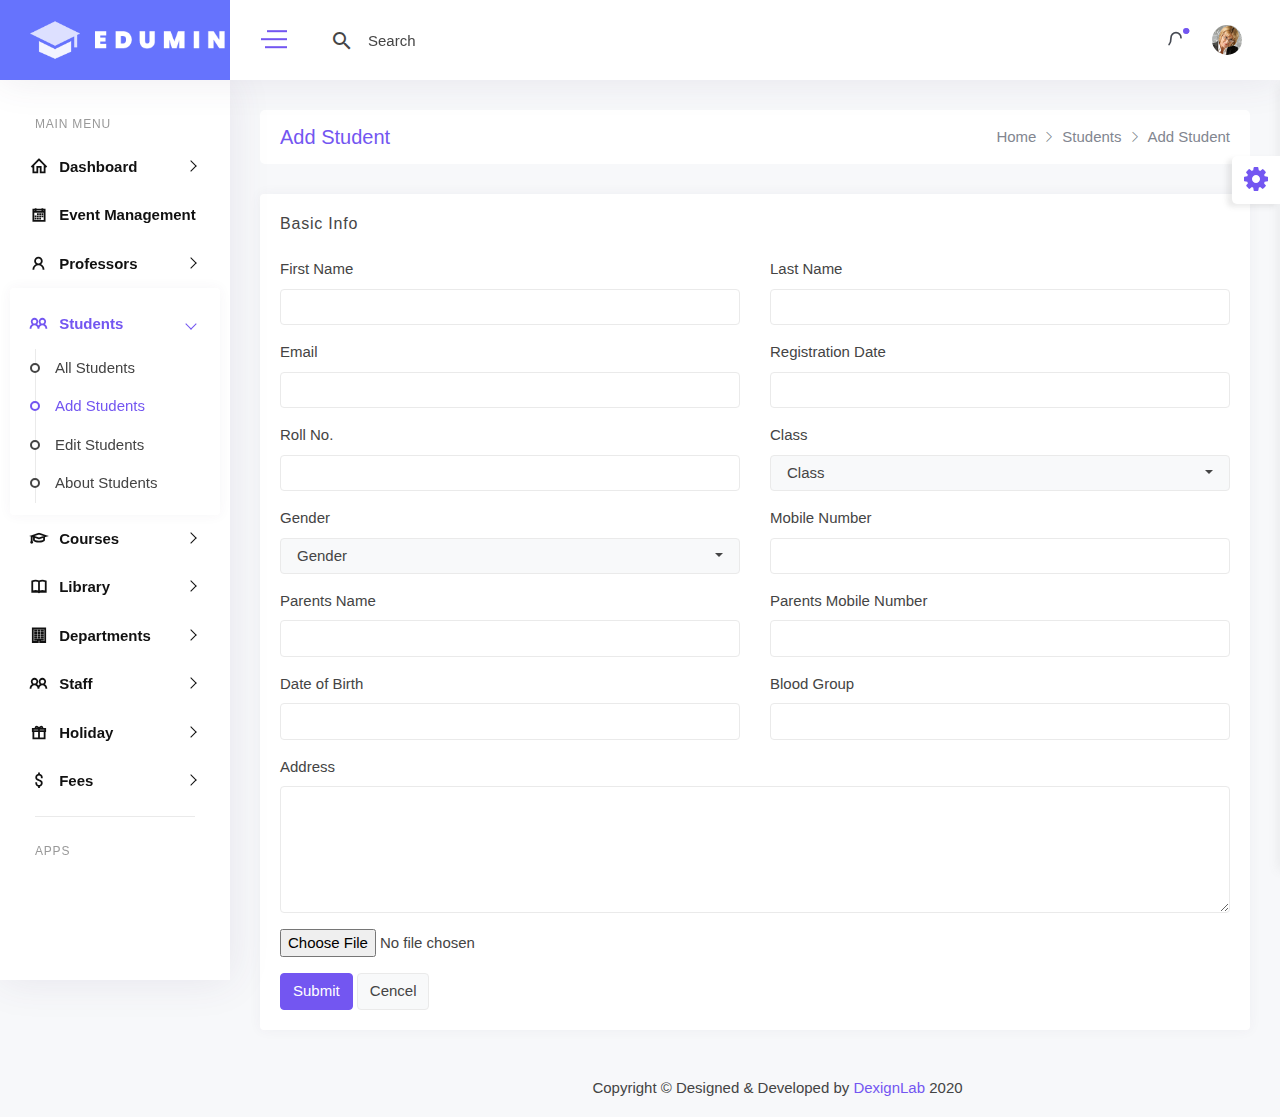
==== Interface/add-student.html @ b11cf848 "added interface for the project" ====
﻿<!DOCTYPE html>
<html lang="en">

<head>
	
	<meta charset="utf-8">
    <meta http-equiv="X-UA-Compatible" content="IE=edge">
    <meta name="viewport" content="width=device-width,initial-scale=1">
    <title>Edumin - Bootstrap Admin Dashboard </title>
    <!-- Favicon icon -->
    <link rel="icon" type="image/png" sizes="16x16" href="images/favicon.png">
    <link rel="stylesheet" href="vendor/bootstrap-select/dist/css/bootstrap-select.min.css">
    <link rel="stylesheet" href="css/style.css">
	
	<!-- Pick date -->
    <link rel="stylesheet" href="vendor/pickadate/themes/default.css">
    <link rel="stylesheet" href="vendor/pickadate/themes/default.date.css">

</head>

<body>

    <!--*******************
        Preloader start
    ********************-->
    <div id="preloader">
        <div class="sk-three-bounce">
            <div class="sk-child sk-bounce1"></div>
            <div class="sk-child sk-bounce2"></div>
            <div class="sk-child sk-bounce3"></div>
        </div>
    </div>
    <!--*******************
        Preloader end
    ********************-->

    <!--**********************************
        Main wrapper start
    ***********************************-->
    <div id="main-wrapper">

        <!--**********************************
            Nav header start
        ***********************************-->
        <div class="nav-header">
            <a href="index.html" class="brand-logo">
                <img class="logo-abbr" src="images/logo-white.png" alt="">
                <img class="logo-compact" src="images/logo-text-white.png" alt="">
                <img class="brand-title" src="images/logo-text-white.png" alt="">
            </a>

            <div class="nav-control">
                <div class="hamburger">
                    <span class="line"></span><span class="line"></span><span class="line"></span>
                </div>
            </div>
        </div>
        <!--**********************************
            Nav header end
        ***********************************-->

        <!--**********************************
            Header start
        ***********************************-->
        <div class="header">
            <div class="header-content">
                <nav class="navbar navbar-expand">
                    <div class="collapse navbar-collapse justify-content-between">
                        <div class="header-left">
                            <div class="search_bar dropdown">
                                <span class="search_icon p-3 c-pointer" data-toggle="dropdown">
                                    <i class="mdi mdi-magnify"></i>
                                </span>
                                <div class="dropdown-menu p-0 m-0">
                                    <form>
                                        <input class="form-control" type="search" placeholder="Search" aria-label="Search">
                                    </form>
                                </div>
                            </div>
                        </div>

                        <ul class="navbar-nav header-right">
                            <li class="nav-item dropdown notification_dropdown">
                                <a class="nav-link bell ai-icon" href="#" role="button" data-toggle="dropdown">
                                    <svg id="icon-user" xmlns="http://www.w3.org/2000/svg" width="20" height="20" viewbox="0 0 24 24" fill="none" stroke="currentColor" stroke-width="2" stroke-linecap="round" stroke-linejoin="round" class="feather feather-bell">
										<path d="M18 8A6 6 0 0 0 6 8c0 7-3 9-3 9h18s-3-2-3-9"></path>
										<path d="M13.73 21a2 2 0 0 1-3.46 0"></path>
									</svg>
                                    <div class="pulse-css"></div>
                                </a>
                                <div class="dropdown-menu dropdown-menu-right">
                                    <ul class="list-unstyled">
                                        <li class="media dropdown-item">
                                            <span class="success"><i class="ti-user"></i></span>
                                            <div class="media-body">
                                                <a href="#">
                                                    <p><strong>Martin</strong> has added a <strong>customer</strong> Successfully
                                                    </p>
                                                </a>
                                            </div>
                                            <span class="notify-time">3:20 am</span>
                                        </li>
                                        <li class="media dropdown-item">
                                            <span class="primary"><i class="ti-shopping-cart"></i></span>
                                            <div class="media-body">
                                                <a href="#">
                                                    <p><strong>Jennifer</strong> purchased Light Dashboard 2.0.</p>
                                                </a>
                                            </div>
                                            <span class="notify-time">3:20 am</span>
                                        </li>
                                        <li class="media dropdown-item">
                                            <span class="danger"><i class="ti-bookmark"></i></span>
                                            <div class="media-body">
                                                <a href="#">
                                                    <p><strong>Robin</strong> marked a <strong>ticket</strong> as unsolved.
                                                    </p>
                                                </a>
                                            </div>
                                            <span class="notify-time">3:20 am</span>
                                        </li>
                                        <li class="media dropdown-item">
                                            <span class="primary"><i class="ti-heart"></i></span>
                                            <div class="media-body">
                                                <a href="#">
                                                    <p><strong>David</strong> purchased Light Dashboard 1.0.</p>
                                                </a>
                                            </div>
                                            <span class="notify-time">3:20 am</span>
                                        </li>
                                        <li class="media dropdown-item">
                                            <span class="success"><i class="ti-image"></i></span>
                                            <div class="media-body">
                                                <a href="#">
                                                    <p><strong> James.</strong> has added a<strong>customer</strong> Successfully
                                                    </p>
                                                </a>
                                            </div>
                                            <span class="notify-time">3:20 am</span>
                                        </li>
                                    </ul>
                                    <a class="all-notification" href="#">See all notifications <i class="ti-arrow-right"></i></a>
                                </div>
                            </li>
                            <li class="nav-item dropdown header-profile">
                                <a class="nav-link" href="#" role="button" data-toggle="dropdown">
                                    <img src="images/profile/education/pic1.jpg" width="20" alt="">
                                </a>
                                <div class="dropdown-menu dropdown-menu-right">
                                    <a href="app-profile.html" class="dropdown-item ai-icon">
                                        <svg id="icon-user1" xmlns="http://www.w3.org/2000/svg" width="18" height="18" viewbox="0 0 24 24" fill="none" stroke="currentColor" stroke-width="2" stroke-linecap="round" stroke-linejoin="round" class="feather feather-user"><path d="M20 21v-2a4 4 0 0 0-4-4H8a4 4 0 0 0-4 4v2"></path><circle cx="12" cy="7" r="4"></circle></svg>
                                        <span class="ml-2">Profile </span>
                                    </a>
                                    <a href="email-inbox.html" class="dropdown-item ai-icon">
                                        <svg id="icon-inbox" xmlns="http://www.w3.org/2000/svg" width="18" height="18" viewbox="0 0 24 24" fill="none" stroke="currentColor" stroke-width="2" stroke-linecap="round" stroke-linejoin="round" class="feather feather-mail"><path d="M4 4h16c1.1 0 2 .9 2 2v12c0 1.1-.9 2-2 2H4c-1.1 0-2-.9-2-2V6c0-1.1.9-2 2-2z"></path><polyline points="22,6 12,13 2,6"></polyline></svg>
                                        <span class="ml-2">Inbox </span>
                                    </a>
                                    <a href="page-login.html" class="dropdown-item ai-icon">
                                        <svg id="icon-logout" xmlns="http://www.w3.org/2000/svg" width="18" height="18" viewbox="0 0 24 24" fill="none" stroke="currentColor" stroke-width="2" stroke-linecap="round" stroke-linejoin="round" class="feather feather-log-out"><path d="M9 21H5a2 2 0 0 1-2-2V5a2 2 0 0 1 2-2h4"></path><polyline points="16 17 21 12 16 7"></polyline><line x1="21" y1="12" x2="9" y2="12"></line></svg>
                                        <span class="ml-2">Logout </span>
                                    </a>
                                </div>
                            </li>
                        </ul>
                    </div>
                </nav>
            </div>
        </div>
        <!--**********************************
            Header end ti-comment-alt
        ***********************************-->

        <!--**********************************
            Sidebar start
        ***********************************-->
        <div class="dlabnav">
            <div class="dlabnav-scroll">
                <ul class="metismenu" id="menu">
                    <li class="nav-label first">Main Menu</li>
                    <li><a class="has-arrow" href="javascript:void()" aria-expanded="false">
							<i class="la la-home"></i>
							<span class="nav-text">Dashboard</span>
						</a>
                        <ul aria-expanded="false">
                            <li><a href="index.html">Dashboard 1</a></li>
                            <li><a href="index-2.html">Dashboard 2</a></li>
                            <li><a href="index-3.html">Dashboard 3</a></li>
                        </ul>
                    </li>
					<li><a class="ai-icon" href="event-management.html" aria-expanded="false">
							<i class="la la-calendar"></i>
							<span class="nav-text">Event Management</span>
						</a>
                    </li>
					<li><a class="has-arrow" href="javascript:void()" aria-expanded="false">
							<i class="la la-user"></i>
							<span class="nav-text">Professors</span>
						</a>
                        <ul aria-expanded="false">
                            <li><a href="all-professors.html">All Professor</a></li>
                            <li><a href="add-professor.html">Add Professor</a></li>
                            <li><a href="edit-professor.html">Edit Professor</a></li>
                            <li><a href="professor-profile.html">Professor Profile</a></li>
                        </ul>
                    </li>
					<li><a class="has-arrow" href="javascript:void()" aria-expanded="false">
							<i class="la la-users"></i>
							<span class="nav-text">Students</span>
						</a>
                        <ul aria-expanded="false">
                            <li><a href="all-students.html">All Students</a></li>
                            <li><a href="add-student.html">Add Students</a></li>
                            <li><a href="edit-student.html">Edit Students</a></li>
                            <li><a href="about-student.html">About Students</a></li>
                        </ul>
                    </li>
					<li><a class="has-arrow" href="javascript:void()" aria-expanded="false">
							<i class="la la-graduation-cap"></i>
							<span class="nav-text">Courses</span>
						</a>
                        <ul aria-expanded="false">
                            <li><a href="all-courses.html">All Courses</a></li>
                            <li><a href="add-courses.html">Add Courses</a></li>
                            <li><a href="edit-courses.html">Edit Courses</a></li>
                            <li><a href="about-courses.html">About Courses</a></li>
                        </ul>
                    </li>
					<li><a class="has-arrow" href="javascript:void()" aria-expanded="false">
							<i class="la la-book"></i>
							<span class="nav-text">Library</span>
						</a>
                        <ul aria-expanded="false">
                            <li><a href="all-library.html">All Library</a></li>
                            <li><a href="add-library.html">Add Library</a></li>
                            <li><a href="edit-library.html">Edit Library</a></li>
                        </ul>
                    </li>
					<li><a class="has-arrow" href="javascript:void()" aria-expanded="false">
							<i class="la la-building"></i>
							<span class="nav-text">Departments</span>
						</a>
                        <ul aria-expanded="false">
                            <li><a href="all-departments.html">All Departments</a></li>
                            <li><a href="add-departments.html">Add Departments</a></li>
                            <li><a href="edit-departments.html">Edit Departments</a></li>
                        </ul>
                    </li>
					<li><a class="has-arrow" href="javascript:void()" aria-expanded="false">
							<i class="la la-users"></i>
							<span class="nav-text">Staff</span>
						</a>
                        <ul aria-expanded="false">
                            <li><a href="all-staff.html">All Staff</a></li>
                            <li><a href="add-staff.html">Add Staff</a></li>
                            <li><a href="edit-staff.html">Edit Staff</a></li>
                            <li><a href="staff-profile.html">Staff Profile</a></li>
                        </ul>
                    </li>
					<li><a class="has-arrow" href="javascript:void()" aria-expanded="false">
							<i class="la la-gift"></i>
							<span class="nav-text">Holiday</span>
						</a>
                        <ul aria-expanded="false">
                            <li><a href="all-holiday.html">All Holiday</a></li>
                            <li><a href="add-holiday.html">Add Holiday</a></li>
                            <li><a href="edit-holiday.html">Edit Holiday</a></li>
                            <li><a href="holiday-calendar.html">Holiday Calendar</a></li>
                        </ul>
                    </li>
					<li><a class="has-arrow" href="javascript:void()" aria-expanded="false">
							<i class="la la-dollar"></i>
							<span class="nav-text">Fees</span>
						</a>
                        <ul aria-expanded="false">
                            <li><a href="fees-collection.html">Fees Collection</a></li>
                            <li><a href="add-fees.html">Add Fees</a></li>
                            <li><a href="fees-receipt.html">Fees Receipt</a></li>
                        </ul>
                    </li>					
                    <li class="nav-label">Apps</li>
                    <li><a class="has-arrow" href="javascript:void()" aria-expanded="false">
							<i class="la la-users"></i>
							<span class="nav-text">Apps</span>
						</a>
                        <ul aria-expanded="false">
                            <li><a href="app-profile.html">Profile</a></li>
                            <li><a class="has-arrow" href="javascript:void()" aria-expanded="false">Email</a>
                                <ul aria-expanded="false">
                                    <li><a href="email-compose.html">Compose</a></li>
                                    <li><a href="email-inbox.html">Inbox</a></li>
                                    <li><a href="email-read.html">Read</a></li>
                                </ul>
                            </li>
                            <li><a href="app-calender.html">Calendar</a></li>
							<li><a class="has-arrow" href="javascript:void()" aria-expanded="false">Shop</a>
                                <ul aria-expanded="false">
                                    <li><a href="ecom-product-grid.html">Product Grid</a></li>
									<li><a href="ecom-product-list.html">Product List</a></li>
									<li><a href="ecom-product-detail.html">Product Details</a></li>
									<li><a href="ecom-product-order.html">Order</a></li>
									<li><a href="ecom-checkout.html">Checkout</a></li>
									<li><a href="ecom-invoice.html">Invoice</a></li>
									<li><a href="ecom-customers.html">Customers</a></li>
                                </ul>
                            </li>
                        </ul>
                    </li>
                    <li><a class="has-arrow ai-icon" href="javascript:void()" aria-expanded="false">
							<i class="la la-signal"></i>
							<span class="nav-text">Charts</span>
						</a>
                        <ul aria-expanded="false">
                            <li><a href="chart-flot.html">Flot</a></li>
                            <li><a href="chart-morris.html">Morris</a></li>
                            <li><a href="chart-chartjs.html">Chartjs</a></li>
                            <li><a href="chart-chartist.html">Chartist</a></li>
                            <li><a href="chart-sparkline.html">Sparkline</a></li>
                            <li><a href="chart-peity.html">Peity</a></li>
                        </ul>
                    </li>
                    <li class="nav-label">Components</li>
                    <li class="mega-menu mega-menu-xl"><a class="has-arrow ai-icon" href="javascript:void()" aria-expanded="false">
							<i class="la la-globe"></i>
							<span class="nav-text">Bootstrap</span>
						</a>
                        <ul aria-expanded="false">
                            <li><a href="ui-accordion.html">Accordion</a></li>
                            <li><a href="ui-alert.html">Alert</a></li>
                            <li><a href="ui-badge.html">Badge</a></li>
                            <li><a href="ui-button.html">Button</a></li>
                            <li><a href="ui-modal.html">Modal</a></li>
                            <li><a href="ui-button-group.html">Button Group</a></li>
                            <li><a href="ui-list-group.html">List Group</a></li>
                            <li><a href="ui-media-object.html">Media Object</a></li>
                            <li><a href="ui-card.html">Cards</a></li>
                            <li><a href="ui-carousel.html">Carousel</a></li>
                            <li><a href="ui-dropdown.html">Dropdown</a></li>
                            <li><a href="ui-popover.html">Popover</a></li>
                            <li><a href="ui-progressbar.html">Progressbar</a></li>
                            <li><a href="ui-tab.html">Tab</a></li>
                            <li><a href="ui-typography.html">Typography</a></li>
                            <li><a href="ui-pagination.html">Pagination</a></li>
                            <li><a href="ui-grid.html">Grid</a></li>
                        </ul>
                    </li>
                    <li><a class="has-arrow" href="javascript:void()" aria-expanded="false">
							<i class="la la-plus-square-o"></i>
							<span class="nav-text">Plugins</span>
						</a>
                        <ul aria-expanded="false">
                            <li><a href="uc-select2.html">Select 2</a></li>
                            <li><a href="uc-nestable.html">Nestedable</a></li>
                            <li><a href="uc-noui-slider.html">Noui Slider</a></li>
                            <li><a href="uc-sweetalert.html">Sweet Alert</a></li>
                            <li><a href="uc-toastr.html">Toastr</a></li>
                            <li><a href="map-jqvmap.html">Jqv Map</a></li>
                        </ul>
                    </li>
                    <li><a href="widget-basic.html" aria-expanded="false">
							<i class="la la-desktop"></i>
							<span class="nav-text">Widget</span>
						</a></li>
                    <li class="nav-label">Forms</li>
                    <li><a class="has-arrow" href="javascript:void()" aria-expanded="false">
							<i class="la la-file-text"></i>
							<span class="nav-text">Forms</span>
						</a>
                        <ul aria-expanded="false">
                            <li><a href="form-element.html">Form Elements</a></li>
                            <li><a href="form-wizard.html">Wizard</a></li>
                            <li><a href="form-editor-summernote.html">Summernote</a></li>
                            <li><a href="form-pickers.html">Pickers</a></li>
                            <li><a href="form-validation-jquery.html">Jquery Validate</a></li>
                        </ul>
                    </li>
                    <li class="nav-label">Table</li>
                    <li><a class="has-arrow" href="javascript:void()" aria-expanded="false">
							<i class="la la-table"></i>
							<span class="nav-text">Table</span>
						</a>
                        <ul aria-expanded="false">
                            <li><a href="table-bootstrap-basic.html">Bootstrap</a></li>
                            <li><a href="table-datatable-basic.html">Datatable</a></li>
                        </ul>
                    </li>
                    <li class="nav-label">Extra</li>
                    <li><a class="has-arrow" href="javascript:void()" aria-expanded="false">
							<i class="la la-th-list"></i>
							<span class="nav-text">Pages</span>
						</a>
                        <ul aria-expanded="false">
                            <li><a href="page-register.html">Register</a></li>
                            <li><a href="page-login.html">Login</a></li>
                            <li><a class="has-arrow" href="javascript:void()" aria-expanded="false">Error</a>
                                <ul aria-expanded="false">
                                    <li><a href="page-error-400.html">Error 400</a></li>
                                    <li><a href="page-error-403.html">Error 403</a></li>
                                    <li><a href="page-error-404.html">Error 404</a></li>
                                    <li><a href="page-error-500.html">Error 500</a></li>
                                    <li><a href="page-error-503.html">Error 503</a></li>
                                </ul>
                            </li>
                            <li><a href="page-lock-screen.html">Lock Screen</a></li>
                        </ul>
                    </li>
				</ul>
            </div>
        </div>
        <!--**********************************
            Sidebar end
        ***********************************-->

		
		
        <!--**********************************
            Content body start
        ***********************************-->
        <div class="content-body">
            <!-- row -->
            <div class="container-fluid">
				
				<div class="row page-titles mx-0">
                    <div class="col-sm-6 p-md-0">
                        <div class="welcome-text">
                            <h4>Add Student</h4>
                        </div>
                    </div>
                    <div class="col-sm-6 p-md-0 justify-content-sm-end mt-2 mt-sm-0 d-flex">
                        <ol class="breadcrumb">
                            <li class="breadcrumb-item"><a href="index.html">Home</a></li>
                            <li class="breadcrumb-item active"><a href="javascript:void(0);">Students</a></li>
                            <li class="breadcrumb-item active"><a href="javascript:void(0);">Add Student</a></li>
                        </ol>
                    </div>
                </div>
				
				<div class="row">
					<div class="col-xl-12 col-xxl-12 col-sm-12">
                        <div class="card">
                            <div class="card-header">
								<h5 class="card-title">Basic Info</h5>
							</div>
							<div class="card-body">
                                <form action="#" method="post">
									<div class="row">
										<div class="col-lg-6 col-md-6 col-sm-12">
											<div class="form-group">
												<label class="form-label">First Name</label>
												<input type="text" class="form-control">
											</div>
										</div>
										<div class="col-lg-6 col-md-6 col-sm-12">
											<div class="form-group">
												<label class="form-label">Last Name</label>
												<input type="text" class="form-control">
											</div>
										</div>
										<div class="col-lg-6 col-md-6 col-sm-12">
											<div class="form-group">
												<label class="form-label">Email</label>
												<input type="text" class="form-control">
											</div>
										</div>
										<div class="col-lg-6 col-md-6 col-sm-12">
											<div class="form-group">
												<label class="form-label">Registration Date</label>
												<input name="datepicker" class="datepicker-default form-control" id="datepicker">
											</div>
										</div>
										<div class="col-lg-6 col-md-6 col-sm-12">
											<div class="form-group">
												<label class="form-label">Roll No.</label>
												<input type="text" class="form-control">
											</div>
										</div>
										<div class="col-lg-6 col-md-6 col-sm-12">
											<div class="form-group">
												<label class="form-label">Class</label>
												<select class="form-control">
													<option value="Class">Class</option>
													<option value="html">HTML</option>
													<option value="css">CSS</option>
													<option value="javascript">JavaScript</option>
													<option value="angular">Angular</option>
													<option value="angular">React</option>
													<option value="vuejs">Vue.js</option>
													<option value="ruby">Ruby</option>
													<option value="php">PHP</option>
													<option value="asp">ASP.NET</option>
													<option value="python">Python</option>
													<option value="mysql">MySQL</option>
												</select>
											</div>
										</div>
										<div class="col-lg-6 col-md-6 col-sm-12">
											<div class="form-group">
												<label class="form-label">Gender</label>
												<select class="form-control">
													<option value="Gender">Gender</option>
													<option value="Male">Male</option>
													<option value="Female">Female</option>
												</select>
											</div>
										</div>
										<div class="col-lg-6 col-md-6 col-sm-12">
											<div class="form-group">
												<label class="form-label">Mobile Number</label>
												<input type="text" class="form-control">
											</div>
										</div>
										<div class="col-lg-6 col-md-6 col-sm-12">
											<div class="form-group">
												<label class="form-label">Parents Name</label>
												<input type="text" class="form-control">
											</div>
										</div>
										<div class="col-lg-6 col-md-6 col-sm-12">
											<div class="form-group">
												<label class="form-label">Parents Mobile Number</label>
												<input type="text" class="form-control">
											</div>
										</div>
										<div class="col-lg-6 col-md-6 col-sm-12">
											<div class="form-group">
												<label class="form-label">Date of Birth</label>
												<input name="datepicker" class="datepicker-default form-control" id="datepicker1">
											</div>
										</div>
										<div class="col-lg-6 col-md-6 col-sm-12">
											<div class="form-group">
												<label class="form-label">Blood Group</label>
												<input type="text" class="form-control">
											</div>
										</div>
										<div class="col-lg-12 col-md-12 col-sm-12">
											<div class="form-group">
												<label class="form-label">Address</label>
												<textarea class="form-control" rows="5"></textarea>
											</div>
										</div>
										<div class="col-lg-12 col-md-12 col-sm-12">
											<div class="form-group fallback w-100">
												<input type="file" class="dropify" data-default-file="">
											</div>
										</div>
										<div class="col-lg-12 col-md-12 col-sm-12">
											<button type="submit" class="btn btn-primary">Submit</button>
											<button type="submit" class="btn btn-light">Cencel</button>
										</div>
									</div>
								</form>
                            </div>
                        </div>
                    </div>
				</div>
                
            </div>
        </div>
        <!--**********************************
            Content body end
        ***********************************-->


        <!--**********************************
            Footer start
        ***********************************-->
        <div class="footer">
            <div class="copyright">
                <p>Copyright © Designed &amp; Developed by <a href="../index.htm" target="_blank">DexignLab</a> 2020</p>
            </div>
        </div>
        <!--**********************************
            Footer end
        ***********************************-->

		<!--**********************************
           Support ticket button start
        ***********************************-->

        <!--**********************************
           Support ticket button end
        ***********************************-->


    </div>
    <!--**********************************
        Main wrapper end
    ***********************************-->

    <!--**********************************
        Scripts
    ***********************************-->
    <!-- Required vendors -->
<script src="vendor/global/global.min.js"></script>
	<script src="vendor/bootstrap-select/dist/js/bootstrap-select.min.js"></script>
    <script src="js/custom.min.js"></script>
	<script src="js/dlabnav-init.js"></script>

	<!-- Svganimation scripts -->
    <script src="vendor/svganimation/vivus.min.js"></script>
    <script src="vendor/svganimation/svg.animation.js"></script>
    <script src="js/styleSwitcher.js"></script>
	
	<!-- pickdate -->
    <script src="vendor/pickadate/picker.js"></script>
    <script src="vendor/pickadate/picker.time.js"></script>
    <script src="vendor/pickadate/picker.date.js"></script>
	
	<!-- Pickdate -->
    <script src="js/plugins-init/pickadate-init.js"></script>
	
</body>
</html>
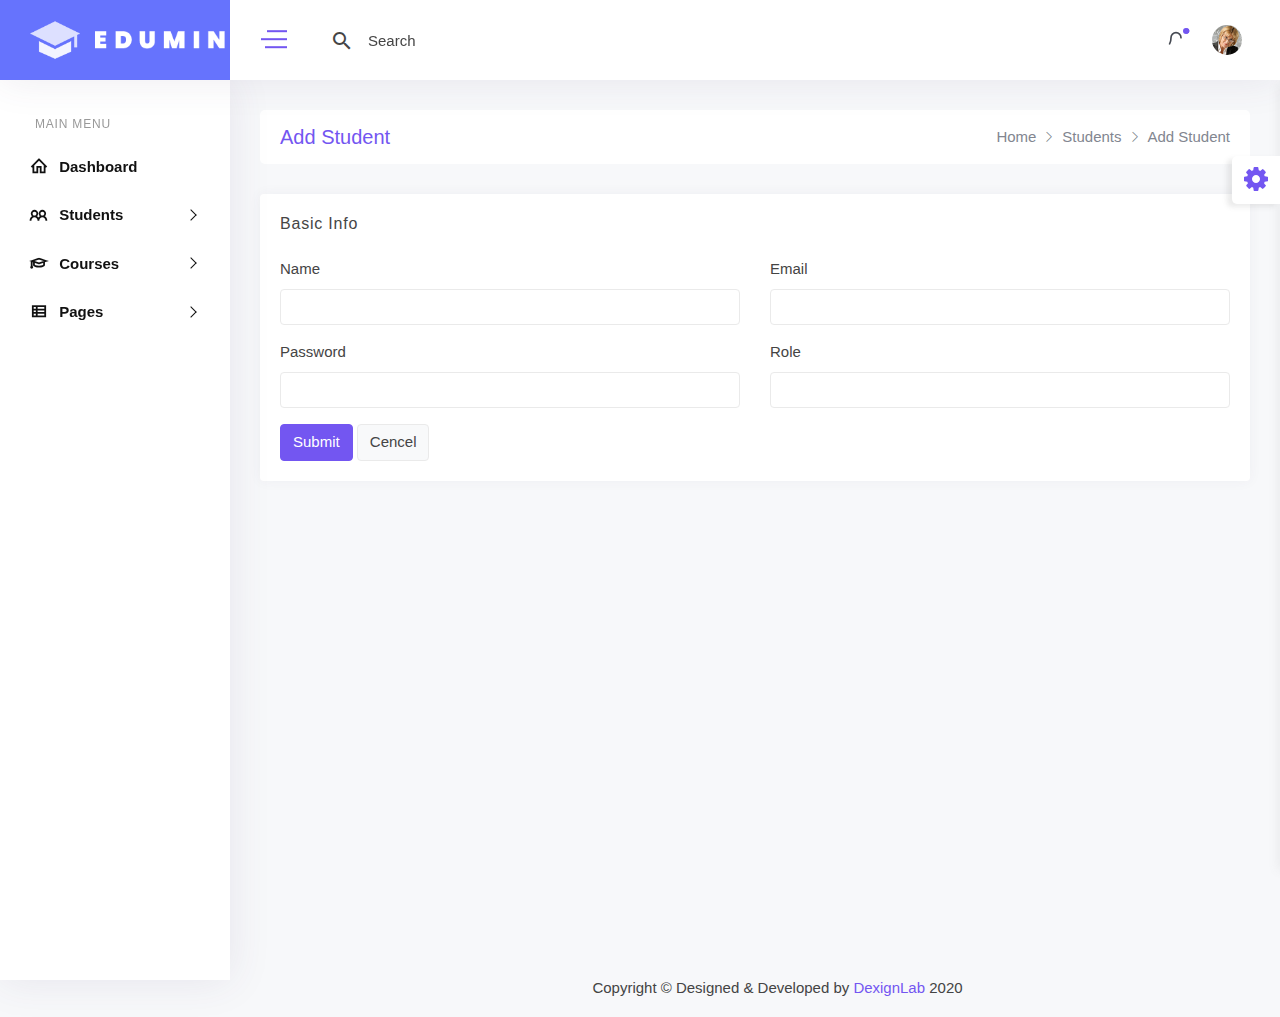
==== commit 50e0d8ca: "Ajouter modification en partie user" ====
--- a/Interface/add-student.html
+++ b/Interface/add-student.html
@@ -175,237 +175,75 @@
         ***********************************-->
         <div class="dlabnav">
             <div class="dlabnav-scroll">
-                <ul class="metismenu" id="menu">
-                    <li class="nav-label first">Main Menu</li>
-                    <li><a class="has-arrow" href="javascript:void()" aria-expanded="false">
-							<i class="la la-home"></i>
-							<span class="nav-text">Dashboard</span>
-						</a>
-                        <ul aria-expanded="false">
-                            <li><a href="index.html">Dashboard 1</a></li>
-                            <li><a href="index-2.html">Dashboard 2</a></li>
-                            <li><a href="index-3.html">Dashboard 3</a></li>
-                        </ul>
+              <ul class="metismenu" id="menu">
+                <li class="nav-label first">Main Menu</li>
+                <li>
+                  <a href="index.html" aria-expanded="false">
+                    <i class="la la-home"></i>
+                    <span class="nav-text">Dashboard</span>
+                  </a>
+                </li>
+                <li><a class="has-arrow" href="javascript:void()" aria-expanded="false">
+                                <i class="la la-users"></i>
+                                <span class="nav-text">Students</span>
+                            </a>
+                            <ul aria-expanded="false">
+                                <li><a href="all-students.html">All Students</a></li>
+                            </ul>
+                        </li>
+                <!-- <li>
+                  <a href="all-students.html" aria-expanded="false">
+                    <i class="la la-users"></i>
+                    <span class="nav-text">Students</span>
+                  </a>
+                </li> -->
+                <li>
+                  <a
+                    class="has-arrow"
+                    href="javascript:void()"
+                    aria-expanded="false">
+                    <i class="la la-graduation-cap"></i>
+                    <span class="nav-text">Courses</span>
+                  </a>
+                  <ul aria-expanded="false">
+                    <li><a href="all-courses.html">All Courses</a></li>
+                    <li><a href="add-courses.html">Add Courses</a></li>
+                    <li><a href="edit-courses.html">Edit Courses</a></li>
+                    <li><a href="about-courses.html">About Courses</a></li>
+                  </ul>
+                </li>
+                <li>
+                  <a
+                    class="has-arrow"
+                    href="javascript:void()"
+                    aria-expanded="false">
+                    <i class="la la-th-list"></i>
+                    <span class="nav-text">Pages</span>
+                  </a>
+                  <ul aria-expanded="false">
+                    <li><a href="page-register.html">Register</a></li>
+                    <li><a href="page-login.html">Login</a></li>
+                    <li>
+                      <a
+                        class="has-arrow"
+                        href="javascript:void()"
+                        aria-expanded="false"
+                        >Error</a
+                      >
+                      <ul aria-expanded="false">
+                        <li><a href="page-error-400.html">Error 400</a></li>
+                        <li><a href="page-error-403.html">Error 403</a></li>
+                        <li><a href="page-error-404.html">Error 404</a></li>
+                        <li><a href="page-error-500.html">Error 500</a></li>
+                        <li><a href="page-error-503.html">Error 503</a></li>
+                      </ul>
                     </li>
-					<li><a class="ai-icon" href="event-management.html" aria-expanded="false">
-							<i class="la la-calendar"></i>
-							<span class="nav-text">Event Management</span>
-						</a>
-                    </li>
-					<li><a class="has-arrow" href="javascript:void()" aria-expanded="false">
-							<i class="la la-user"></i>
-							<span class="nav-text">Professors</span>
-						</a>
-                        <ul aria-expanded="false">
-                            <li><a href="all-professors.html">All Professor</a></li>
-                            <li><a href="add-professor.html">Add Professor</a></li>
-                            <li><a href="edit-professor.html">Edit Professor</a></li>
-                            <li><a href="professor-profile.html">Professor Profile</a></li>
-                        </ul>
-                    </li>
-					<li><a class="has-arrow" href="javascript:void()" aria-expanded="false">
-							<i class="la la-users"></i>
-							<span class="nav-text">Students</span>
-						</a>
-                        <ul aria-expanded="false">
-                            <li><a href="all-students.html">All Students</a></li>
-                            <li><a href="add-student.html">Add Students</a></li>
-                            <li><a href="edit-student.html">Edit Students</a></li>
-                            <li><a href="about-student.html">About Students</a></li>
-                        </ul>
-                    </li>
-					<li><a class="has-arrow" href="javascript:void()" aria-expanded="false">
-							<i class="la la-graduation-cap"></i>
-							<span class="nav-text">Courses</span>
-						</a>
-                        <ul aria-expanded="false">
-                            <li><a href="all-courses.html">All Courses</a></li>
-                            <li><a href="add-courses.html">Add Courses</a></li>
-                            <li><a href="edit-courses.html">Edit Courses</a></li>
-                            <li><a href="about-courses.html">About Courses</a></li>
-                        </ul>
-                    </li>
-					<li><a class="has-arrow" href="javascript:void()" aria-expanded="false">
-							<i class="la la-book"></i>
-							<span class="nav-text">Library</span>
-						</a>
-                        <ul aria-expanded="false">
-                            <li><a href="all-library.html">All Library</a></li>
-                            <li><a href="add-library.html">Add Library</a></li>
-                            <li><a href="edit-library.html">Edit Library</a></li>
-                        </ul>
-                    </li>
-					<li><a class="has-arrow" href="javascript:void()" aria-expanded="false">
-							<i class="la la-building"></i>
-							<span class="nav-text">Departments</span>
-						</a>
-                        <ul aria-expanded="false">
-                            <li><a href="all-departments.html">All Departments</a></li>
-                            <li><a href="add-departments.html">Add Departments</a></li>
-                            <li><a href="edit-departments.html">Edit Departments</a></li>
-                        </ul>
-                    </li>
-					<li><a class="has-arrow" href="javascript:void()" aria-expanded="false">
-							<i class="la la-users"></i>
-							<span class="nav-text">Staff</span>
-						</a>
-                        <ul aria-expanded="false">
-                            <li><a href="all-staff.html">All Staff</a></li>
-                            <li><a href="add-staff.html">Add Staff</a></li>
-                            <li><a href="edit-staff.html">Edit Staff</a></li>
-                            <li><a href="staff-profile.html">Staff Profile</a></li>
-                        </ul>
-                    </li>
-					<li><a class="has-arrow" href="javascript:void()" aria-expanded="false">
-							<i class="la la-gift"></i>
-							<span class="nav-text">Holiday</span>
-						</a>
-                        <ul aria-expanded="false">
-                            <li><a href="all-holiday.html">All Holiday</a></li>
-                            <li><a href="add-holiday.html">Add Holiday</a></li>
-                            <li><a href="edit-holiday.html">Edit Holiday</a></li>
-                            <li><a href="holiday-calendar.html">Holiday Calendar</a></li>
-                        </ul>
-                    </li>
-					<li><a class="has-arrow" href="javascript:void()" aria-expanded="false">
-							<i class="la la-dollar"></i>
-							<span class="nav-text">Fees</span>
-						</a>
-                        <ul aria-expanded="false">
-                            <li><a href="fees-collection.html">Fees Collection</a></li>
-                            <li><a href="add-fees.html">Add Fees</a></li>
-                            <li><a href="fees-receipt.html">Fees Receipt</a></li>
-                        </ul>
-                    </li>					
-                    <li class="nav-label">Apps</li>
-                    <li><a class="has-arrow" href="javascript:void()" aria-expanded="false">
-							<i class="la la-users"></i>
-							<span class="nav-text">Apps</span>
-						</a>
-                        <ul aria-expanded="false">
-                            <li><a href="app-profile.html">Profile</a></li>
-                            <li><a class="has-arrow" href="javascript:void()" aria-expanded="false">Email</a>
-                                <ul aria-expanded="false">
-                                    <li><a href="email-compose.html">Compose</a></li>
-                                    <li><a href="email-inbox.html">Inbox</a></li>
-                                    <li><a href="email-read.html">Read</a></li>
-                                </ul>
-                            </li>
-                            <li><a href="app-calender.html">Calendar</a></li>
-							<li><a class="has-arrow" href="javascript:void()" aria-expanded="false">Shop</a>
-                                <ul aria-expanded="false">
-                                    <li><a href="ecom-product-grid.html">Product Grid</a></li>
-									<li><a href="ecom-product-list.html">Product List</a></li>
-									<li><a href="ecom-product-detail.html">Product Details</a></li>
-									<li><a href="ecom-product-order.html">Order</a></li>
-									<li><a href="ecom-checkout.html">Checkout</a></li>
-									<li><a href="ecom-invoice.html">Invoice</a></li>
-									<li><a href="ecom-customers.html">Customers</a></li>
-                                </ul>
-                            </li>
-                        </ul>
-                    </li>
-                    <li><a class="has-arrow ai-icon" href="javascript:void()" aria-expanded="false">
-							<i class="la la-signal"></i>
-							<span class="nav-text">Charts</span>
-						</a>
-                        <ul aria-expanded="false">
-                            <li><a href="chart-flot.html">Flot</a></li>
-                            <li><a href="chart-morris.html">Morris</a></li>
-                            <li><a href="chart-chartjs.html">Chartjs</a></li>
-                            <li><a href="chart-chartist.html">Chartist</a></li>
-                            <li><a href="chart-sparkline.html">Sparkline</a></li>
-                            <li><a href="chart-peity.html">Peity</a></li>
-                        </ul>
-                    </li>
-                    <li class="nav-label">Components</li>
-                    <li class="mega-menu mega-menu-xl"><a class="has-arrow ai-icon" href="javascript:void()" aria-expanded="false">
-							<i class="la la-globe"></i>
-							<span class="nav-text">Bootstrap</span>
-						</a>
-                        <ul aria-expanded="false">
-                            <li><a href="ui-accordion.html">Accordion</a></li>
-                            <li><a href="ui-alert.html">Alert</a></li>
-                            <li><a href="ui-badge.html">Badge</a></li>
-                            <li><a href="ui-button.html">Button</a></li>
-                            <li><a href="ui-modal.html">Modal</a></li>
-                            <li><a href="ui-button-group.html">Button Group</a></li>
-                            <li><a href="ui-list-group.html">List Group</a></li>
-                            <li><a href="ui-media-object.html">Media Object</a></li>
-                            <li><a href="ui-card.html">Cards</a></li>
-                            <li><a href="ui-carousel.html">Carousel</a></li>
-                            <li><a href="ui-dropdown.html">Dropdown</a></li>
-                            <li><a href="ui-popover.html">Popover</a></li>
-                            <li><a href="ui-progressbar.html">Progressbar</a></li>
-                            <li><a href="ui-tab.html">Tab</a></li>
-                            <li><a href="ui-typography.html">Typography</a></li>
-                            <li><a href="ui-pagination.html">Pagination</a></li>
-                            <li><a href="ui-grid.html">Grid</a></li>
-                        </ul>
-                    </li>
-                    <li><a class="has-arrow" href="javascript:void()" aria-expanded="false">
-							<i class="la la-plus-square-o"></i>
-							<span class="nav-text">Plugins</span>
-						</a>
-                        <ul aria-expanded="false">
-                            <li><a href="uc-select2.html">Select 2</a></li>
-                            <li><a href="uc-nestable.html">Nestedable</a></li>
-                            <li><a href="uc-noui-slider.html">Noui Slider</a></li>
-                            <li><a href="uc-sweetalert.html">Sweet Alert</a></li>
-                            <li><a href="uc-toastr.html">Toastr</a></li>
-                            <li><a href="map-jqvmap.html">Jqv Map</a></li>
-                        </ul>
-                    </li>
-                    <li><a href="widget-basic.html" aria-expanded="false">
-							<i class="la la-desktop"></i>
-							<span class="nav-text">Widget</span>
-						</a></li>
-                    <li class="nav-label">Forms</li>
-                    <li><a class="has-arrow" href="javascript:void()" aria-expanded="false">
-							<i class="la la-file-text"></i>
-							<span class="nav-text">Forms</span>
-						</a>
-                        <ul aria-expanded="false">
-                            <li><a href="form-element.html">Form Elements</a></li>
-                            <li><a href="form-wizard.html">Wizard</a></li>
-                            <li><a href="form-editor-summernote.html">Summernote</a></li>
-                            <li><a href="form-pickers.html">Pickers</a></li>
-                            <li><a href="form-validation-jquery.html">Jquery Validate</a></li>
-                        </ul>
-                    </li>
-                    <li class="nav-label">Table</li>
-                    <li><a class="has-arrow" href="javascript:void()" aria-expanded="false">
-							<i class="la la-table"></i>
-							<span class="nav-text">Table</span>
-						</a>
-                        <ul aria-expanded="false">
-                            <li><a href="table-bootstrap-basic.html">Bootstrap</a></li>
-                            <li><a href="table-datatable-basic.html">Datatable</a></li>
-                        </ul>
-                    </li>
-                    <li class="nav-label">Extra</li>
-                    <li><a class="has-arrow" href="javascript:void()" aria-expanded="false">
-							<i class="la la-th-list"></i>
-							<span class="nav-text">Pages</span>
-						</a>
-                        <ul aria-expanded="false">
-                            <li><a href="page-register.html">Register</a></li>
-                            <li><a href="page-login.html">Login</a></li>
-                            <li><a class="has-arrow" href="javascript:void()" aria-expanded="false">Error</a>
-                                <ul aria-expanded="false">
-                                    <li><a href="page-error-400.html">Error 400</a></li>
-                                    <li><a href="page-error-403.html">Error 403</a></li>
-                                    <li><a href="page-error-404.html">Error 404</a></li>
-                                    <li><a href="page-error-500.html">Error 500</a></li>
-                                    <li><a href="page-error-503.html">Error 503</a></li>
-                                </ul>
-                            </li>
-                            <li><a href="page-lock-screen.html">Lock Screen</a></li>
-                        </ul>
-                    </li>
-				</ul>
-            </div>
-        </div>
+                    <li><a href="page-lock-screen.html">Lock Screen</a></li>
+                  </ul>
+                </li>
+              </ul>
+            </div>
+          </div>
         <!--**********************************
             Sidebar end
         ***********************************-->
@@ -445,102 +283,29 @@
 									<div class="row">
 										<div class="col-lg-6 col-md-6 col-sm-12">
 											<div class="form-group">
-												<label class="form-label">First Name</label>
+												<label class="form-label"> Name</label>
 												<input type="text" class="form-control">
 											</div>
 										</div>
-										<div class="col-lg-6 col-md-6 col-sm-12">
-											<div class="form-group">
-												<label class="form-label">Last Name</label>
-												<input type="text" class="form-control">
-											</div>
-										</div>
+										
 										<div class="col-lg-6 col-md-6 col-sm-12">
 											<div class="form-group">
 												<label class="form-label">Email</label>
 												<input type="text" class="form-control">
 											</div>
 										</div>
+
 										<div class="col-lg-6 col-md-6 col-sm-12">
 											<div class="form-group">
-												<label class="form-label">Registration Date</label>
-												<input name="datepicker" class="datepicker-default form-control" id="datepicker">
+												<label class="form-label">Password</label>
+												<input type="password" class="form-control">
+                                            
 											</div>
 										</div>
 										<div class="col-lg-6 col-md-6 col-sm-12">
 											<div class="form-group">
-												<label class="form-label">Roll No.</label>
+												<label class="form-label">Role</label>
 												<input type="text" class="form-control">
-											</div>
-										</div>
-										<div class="col-lg-6 col-md-6 col-sm-12">
-											<div class="form-group">
-												<label class="form-label">Class</label>
-												<select class="form-control">
-													<option value="Class">Class</option>
-													<option value="html">HTML</option>
-													<option value="css">CSS</option>
-													<option value="javascript">JavaScript</option>
-													<option value="angular">Angular</option>
-													<option value="angular">React</option>
-													<option value="vuejs">Vue.js</option>
-													<option value="ruby">Ruby</option>
-													<option value="php">PHP</option>
-													<option value="asp">ASP.NET</option>
-													<option value="python">Python</option>
-													<option value="mysql">MySQL</option>
-												</select>
-											</div>
-										</div>
-										<div class="col-lg-6 col-md-6 col-sm-12">
-											<div class="form-group">
-												<label class="form-label">Gender</label>
-												<select class="form-control">
-													<option value="Gender">Gender</option>
-													<option value="Male">Male</option>
-													<option value="Female">Female</option>
-												</select>
-											</div>
-										</div>
-										<div class="col-lg-6 col-md-6 col-sm-12">
-											<div class="form-group">
-												<label class="form-label">Mobile Number</label>
-												<input type="text" class="form-control">
-											</div>
-										</div>
-										<div class="col-lg-6 col-md-6 col-sm-12">
-											<div class="form-group">
-												<label class="form-label">Parents Name</label>
-												<input type="text" class="form-control">
-											</div>
-										</div>
-										<div class="col-lg-6 col-md-6 col-sm-12">
-											<div class="form-group">
-												<label class="form-label">Parents Mobile Number</label>
-												<input type="text" class="form-control">
-											</div>
-										</div>
-										<div class="col-lg-6 col-md-6 col-sm-12">
-											<div class="form-group">
-												<label class="form-label">Date of Birth</label>
-												<input name="datepicker" class="datepicker-default form-control" id="datepicker1">
-											</div>
-										</div>
-										<div class="col-lg-6 col-md-6 col-sm-12">
-											<div class="form-group">
-												<label class="form-label">Blood Group</label>
-												<input type="text" class="form-control">
-											</div>
-										</div>
-										<div class="col-lg-12 col-md-12 col-sm-12">
-											<div class="form-group">
-												<label class="form-label">Address</label>
-												<textarea class="form-control" rows="5"></textarea>
-											</div>
-										</div>
-										<div class="col-lg-12 col-md-12 col-sm-12">
-											<div class="form-group fallback w-100">
-												<input type="file" class="dropify" data-default-file="">
 											</div>
 										</div>
 										<div class="col-lg-12 col-md-12 col-sm-12">
